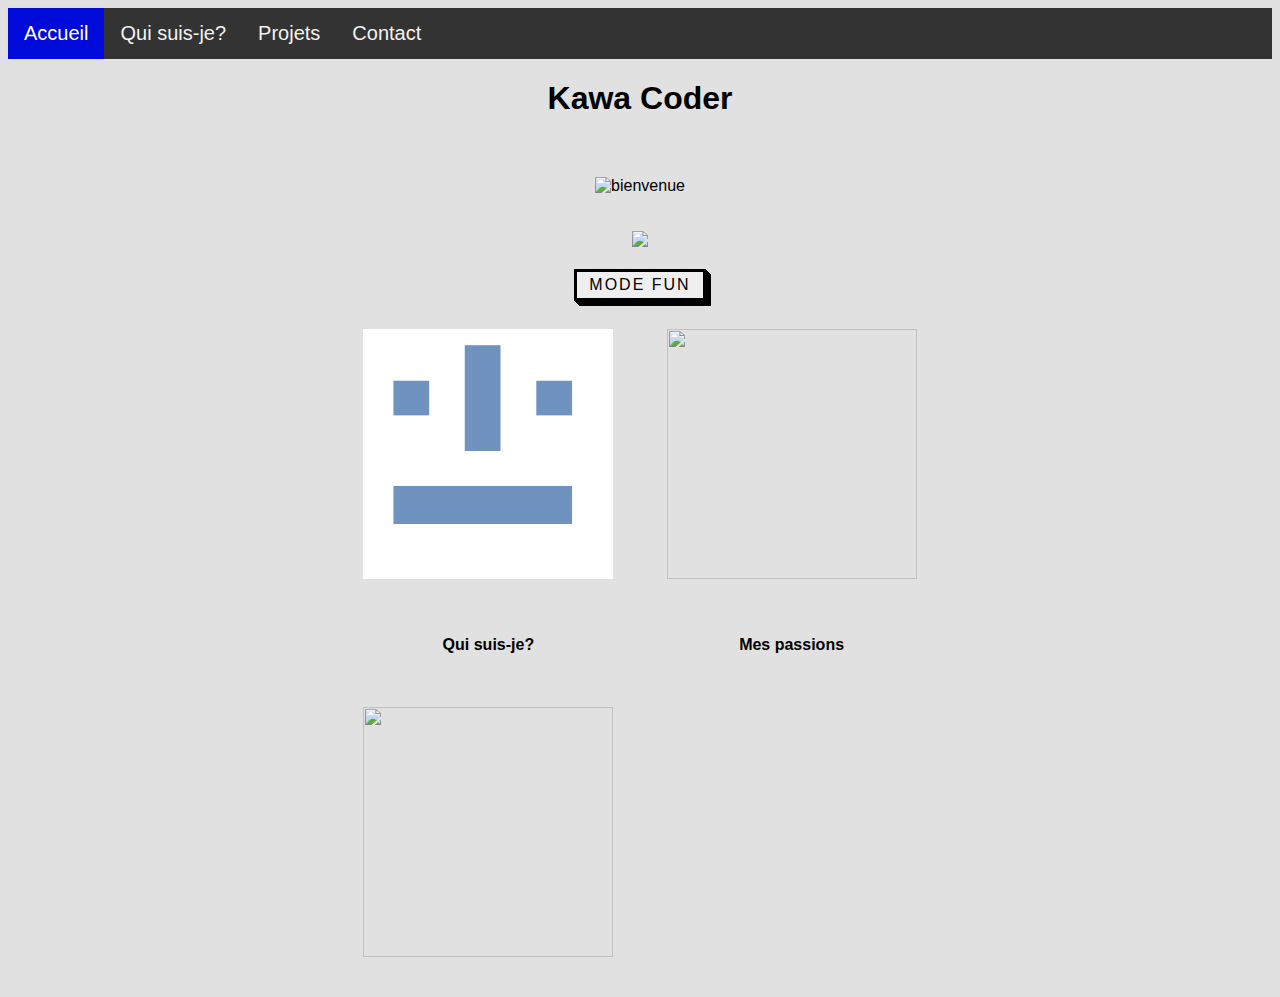
==== index.html @ d8741495 "first commit" ====
<!DOCTYPE html>
<html lang="en">

<head>
    <meta charset="UTF-8">
    <title>Coucou</title>
    <link rel="stylesheet" href="styles_srx.css" id="style">
    <style>
        /* Add any additional styles you need here */
    </style>
</head>

<body>

    <script>
        var currentStylesheet = 1; // Variable to track the current stylesheet
        var cursorElements = []; // Array to store cursor elements
        var cursorInterval; // Variable to store the interval for cursor animation

        function toggleCSS() {
            var stylesheet = document.getElementById('style');

            // Toggle between different CSS files based on the current state
            if (currentStylesheet === 1) {
                stylesheet.href = 'styles_relax.css';
                currentStylesheet = 2;
                updateWelcomeBanner();
                activateCursorScript();
            } else {
                stylesheet.href = 'styles_srx.css';
                currentStylesheet = 1;
                updateWelcomeBanner();
                deactivateCursorScript();
            }
        }

        function updateWelcomeBanner() {
            var welcomeImage = document.getElementById('welcome-image');
            if (currentStylesheet === 1) {
                welcomeImage.src = 'srx_banner.png'; // Change to the image for 'styles_relax.css'
            } else {
                welcomeImage.src = 'relax_banner.png'; // Change to the image for 'styles_srx.css'
            }
        }

        function createCursorElement(id, x, y, width, height, imageUrl) {
            var cursorElement = document.createElement('div');
            cursorElement.id = id;
            cursorElement.style.position = 'absolute';
            cursorElement.style.left = x + 'px';
            cursorElement.style.top = y + 'px';
            cursorElement.style.width = width + 'px';
            cursorElement.style.height = height + 'px';
            cursorElement.innerHTML = "<img src='" + imageUrl + "' width=" + width + " height=" + height + " border=0>";
            document.body.appendChild(cursorElement);
            cursorElements.push(cursorElement);
        }

        function moveCursorElement(id, x, y) {
            var cursorElement = document.getElementById(id);
            cursorElement.style.left = x + 'px';
            cursorElement.style.top = y + 'px';
        }

        function activateCursorScript() {
            if (cursorInterval) {
                clearInterval(cursorInterval);
            }


            var A = document.getElementById;
            var B = document.all;
            var C = document.layers;
            var T1 = ["ncb.png", 20, 20, "nca.png", 20, 20, "ncb.png", 20, 20, "nca.png", 20, 20, "ncb.png", 20, 20, "nca.png", 20, 20, "ncb.png", 20, 20, "otw.gif", 50, 50];

            var offsetx = 0;
            var offsety = 0;

            var nos = parseInt(T1.length / 3);
            var rate = 10;
            var ie5fix1 = 0;
            var ie5fix2 = 0;
            var rightedge = B ? document.body.clientWidth - T1[1] : window.innerWidth - T1[1] - 20;
            var bottomedge = B ? document.body.scrollTop + document.body.clientHeight - T1[2] : window.pageYOffset + window.innerHeight - T1[2];

            for (var i = 0; i < nos; i++) {
                createCursorElement("CUR" + i, i * 10, i * 10, T1[i * 3 + 1], T1[i * 3 + 2], T1[i * 3]);
            }

            function cycle() {
                for (var i = 0; i < nos - 1; i++) {
                    moveCursorElement("CUR" + i, getXpos("CUR" + (i + 1)), getYpos("CUR" + (i + 1)));
                }
            }

            function newPos(e) {
                moveCursorElement("CUR" + (nos - 1), (B) ? event.clientX + ie5fix1 : e.pageX + 2, (B) ? event.clientY + ie5fix2 : e.pageY + 2);
            }

            function getXpos(N) {
                return parseInt(document.getElementById(N).style.left);
            }

            function getYpos(N) {
                return parseInt(document.getElementById(N).style.top);
            }

            function getedgesIE() {
                rightedge = document.body.clientWidth - T1[1];
                bottomedge = document.body.scrollHeight - T1[2];
            }

            if (B) {
                window.onload = getedgesIE;
                window.onresize = getedgesIE;
            }

            if (document.layers) document.captureEvents(Event.MOUSEMOVE);
            document.onmousemove = newPos;
            cursorInterval = setInterval(cycle, rate);
        }

        function deactivateCursorScript() {
            clearInterval(cursorInterval);

            for (var i = 0; i < cursorElements.length; i++) {
                var cursorElement = cursorElements[i];
                document.body.removeChild(cursorElement);
            }

            cursorElements = [];
            document.onmousemove = null;
        }
    </script>


    <div class="topnav">
        <a class="active" href="#accueil">Accueil</a>
        <a href="quisuisje.html">Qui suis-je?</a>
        <a href="#projets">Projets</a>
        <a href="#contact">Contact</a>
    </div>


    <div class="content-container">
    <div class="centered">
        <h1>Kawa Coder</h1>
        <img id="welcome-image" src="https://github.com/KawaCoder/KawaCoder/assets/67145585/9d76dc84-b22f-4d24-8c2a-12049b19963c" alt="bienvenue"
            style="margin-top: 3vw; max-width:70%; max-height:70%;">

        <br>
        <br>
        <br>


        <a href="https://hits.sh/github.com/KawaCoder">
            <img src="https://hits.sh/github.com/KawaCoder.svg?style=flat&label=Views" />
        </a>
        <br>
        <br>
        <button onclick="toggleCSS()" class="button-54" role="button">Mode Fun</button>
    </div>



    <table align="center">
        <tr>
            <td>
                <rectangle>
                    <a href="quisuisje.html">

                        <!-- ▼  ▼ https://thebrandsmen.com/css-image-hover-effects/-->
                        <shrink>
                            <img src="profile.png" width="250" height="250">
                        </shrink>
                    </a>
                </rectangle>
            </td>

            <td>
                <rectangle>
                    <a href="projets.html">

                        <!-- ▼  ▼ https://thebrandsmen.com/css-image-hover-effects/-->
                        <shrink>
                            <img src="src/index/hat.png" width="250" height="250">
                        </shrink>
                    </a>
                </rectangle>
            </td>
        </tr>

        <tr>
            <td>
                Qui suis-je?
            </td>
            <td>
                Mes passions
            </td>

        </tr>

        <tr>
            <td>
                <rectangle>
                    <a href="orientation.html">

                        <!-- ▼  ▼ https://thebrandsmen.com/css-image-hover-effects/-->
                        <shrink>
                            <img src="src/index/hat.png" width="250" height="250">

                        </shrink>
                    </a>
                </rectangle>
            </td>

            <td>


            </div>

</body>

</html>
---- styles_srx.css ----
body{
    font-family: Arial, Helvetica, sans-serif;
    background-color: #e1e1e1;
}

h2{
    color: black;
}


.topnav {
  background-color: #333;
  overflow: hidden;
}

/* Style the links inside the navigation bar */
.topnav a {
  float: left;
  color: #f2f2f2;
  text-align: center;
  padding: 14px 16px;
  text-decoration: none;
  font-size: 20px;
}

/* Change the color of links on hover */
.topnav a:hover {
  background-color: #ddd;
  color: black;
}

/* Add a color to the active/current link */
.topnav a.active {
  background-color: #000bda;
  color: white;
}


table{
  text-align: center;
}

td{
padding: 2vw;
font-weight: bolder;
}

/* animation retrecissement - https://thebrandsmen.com/css-image-hover-effects/*/

shrink img {
	transition: 0.4s ease;
}

shrink img:hover {
	-webkit-transform: scale(0.8);
	-ms-transform: scale(0.8);
	transform: scale(0.8);
	transition: 0.4s ease;
}


.content-container {
  max-width: 800px; /* Adjust the max-width according to your design */
  margin: 0 auto; /* Center the content container */
  padding-left: 20px; /* Responsive left padding */
  padding-right: 20px; /* Optional: Responsive right padding */
}



/* CSS */
.button-54 {
    font-family: "Open Sans", sans-serif;
    font-size: 16px;
    letter-spacing: 2px;
    text-decoration: none;
    text-transform: uppercase;
    color: #000;
    cursor: pointer;
    border: 3px solid;
    padding: 0.25em 0.5em;
    box-shadow: 1px 1px 0px 0px, 2px 2px 0px 0px, 3px 3px 0px 0px, 4px 4px 0px 0px, 5px 5px 0px 0px;
    position: relative;
    user-select: none;
    -webkit-user-select: none;
    touch-action: manipulation;
  }
  
  .button-54:active {
    box-shadow: 0px 0px 0px 0px;
    top: 5px;
    left: 5px;
  }
  
  @media (min-width: 768px) {
    .button-54 {
      padding: 0.25em 0.75em;
    }
  }


p{
    color: black;

}

ul{
  list-style: none
  
  }
  

.centered {
    text-align: center;
  }
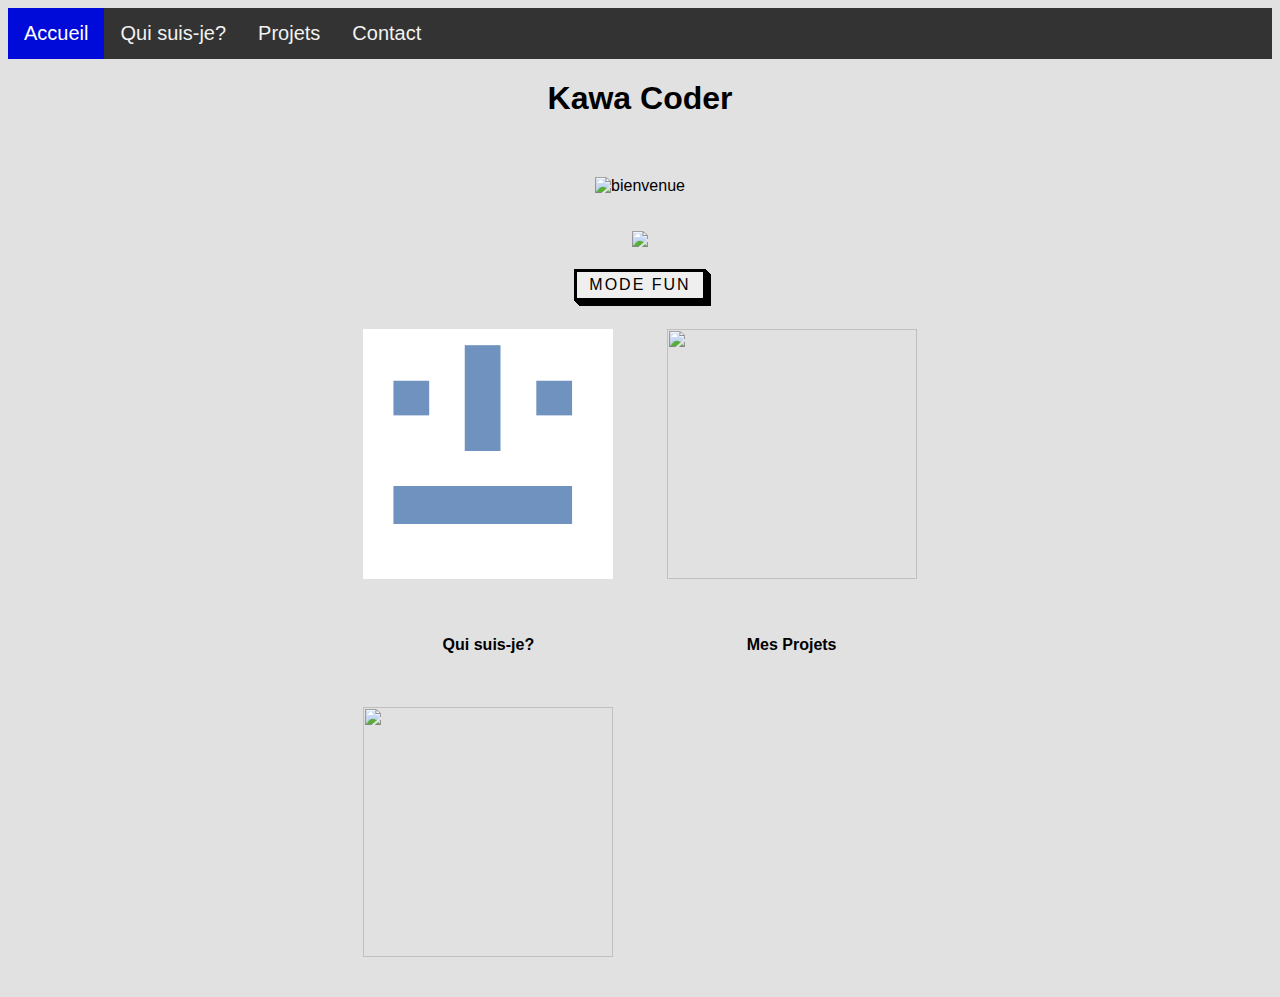
==== commit cf6dea31: "qqs modifs" ====
--- a/index.html
+++ b/index.html
@@ -195,7 +195,7 @@
                 Qui suis-je?
             </td>
             <td>
-                Mes passions
+                Mes     Projets
             </td>
 
         </tr>
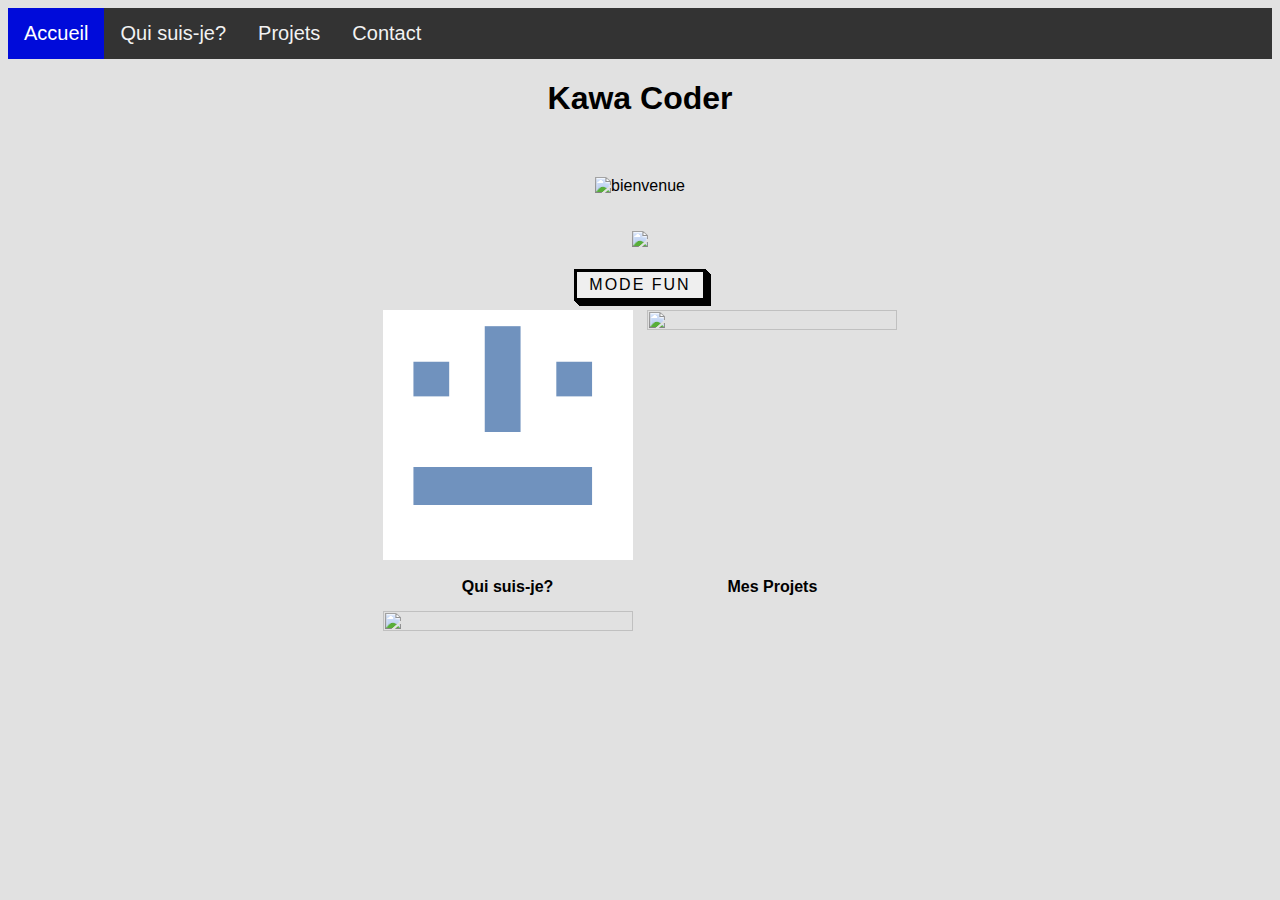
==== commit 086b7c59: "new file:   bookgen.png 	new file:   ghostrecon.png 	modified:   index.html 	new file:   mail.png 	m" ====
--- a/index.html
+++ b/index.html
@@ -71,7 +71,7 @@
             var A = document.getElementById;
             var B = document.all;
             var C = document.layers;
-            var T1 = ["ncb.png", 20, 20, "nca.png", 20, 20, "ncb.png", 20, 20, "nca.png", 20, 20, "ncb.png", 20, 20, "nca.png", 20, 20, "ncb.png", 20, 20, "otw.gif", 50, 50];
+            var T1 = ["ncb.png", 20, 20, "nca.png", 20, 20, "ncb.png", 20, 20, "nca.png", 20, 20, "ncb.png", 20, 20, "nca.png", 20, 20, "ncb.png", 20, 20, "otw.gif", 50, 20];
 
             var offsetx = 0;
             var offsety = 0;
@@ -137,88 +137,90 @@
     <div class="topnav">
         <a class="active" href="#accueil">Accueil</a>
         <a href="quisuisje.html">Qui suis-je?</a>
-        <a href="#projets">Projets</a>
-        <a href="#contact">Contact</a>
+        <a href="projets.html">Projets</a>
+        <a href="contact.html">Contact</a>
     </div>
 
 
     <div class="content-container">
-    <div class="centered">
-        <h1>Kawa Coder</h1>
-        <img id="welcome-image" src="https://github.com/KawaCoder/KawaCoder/assets/67145585/9d76dc84-b22f-4d24-8c2a-12049b19963c" alt="bienvenue"
-            style="margin-top: 3vw; max-width:70%; max-height:70%;">
-
-        <br>
-        <br>
-        <br>
-
-
-        <a href="https://hits.sh/github.com/KawaCoder">
-            <img src="https://hits.sh/github.com/KawaCoder.svg?style=flat&label=Views" />
-        </a>
-        <br>
-        <br>
-        <button onclick="toggleCSS()" class="button-54" role="button">Mode Fun</button>
+        <div class="centered">
+            <h1>Kawa Coder</h1>
+            <img id="welcome-image"
+                src="https://github.com/KawaCoder/KawaCoder/assets/67145585/9d76dc84-b22f-4d24-8c2a-12049b19963c"
+                alt="bienvenue" style="margin-top: 3vw; max-width:70%; max-height:70%;">
+
+            <br>
+            <br>
+            <br>
+
+
+            <a href="https://hits.sh/github.com/KawaCoder">
+                <img src="https://hits.sh/github.com/KawaCoder.svg?style=flat&label=Views" />
+            </a>
+            <br>
+            <br>
+            <button onclick="toggleCSS()" class="button-54" role="button">Mode Fun</button>
+        </div>
+
+
+
+        <table align="center">
+            <tr>
+                <td>
+                    <rectangle>
+                        <a href="quisuisje.html">
+
+                            <!-- ▼  ▼ https://thebrandsmen.com/css-image-hover-effects/-->
+                            <shrink>
+                                <img src="profile.png" width="250" height="250">
+                            </shrink>
+                        </a>
+                    </rectangle>
+                </td>
+
+                <td>
+                    <rectangle>
+                        <a href="projets.html">
+
+                            <!-- ▼  ▼ https://thebrandsmen.com/css-image-hover-effects/-->
+                            <shrink>
+                                <img src="src/index/hat.png" width="250" height="250">
+                            </shrink>
+                        </a>
+                    </rectangle>
+                </td>
+            </tr>
+
+            <tr>
+                <td>
+                    Qui suis-je?
+                </td>
+                <td>
+                    Mes Projets
+                </td>
+
+            </tr>
+
+            <tr>
+                <td>
+                    <rectangle>
+                        <a href="orientation.html">
+
+                            <!-- ▼  ▼ https://thebrandsmen.com/css-image-hover-effects/-->
+                            <shrink>
+                                <img src="src/index/hat.png" width="250" height="250">
+
+                            </shrink>
+                        </a>
+                    </rectangle>
+                </td>
+
+                <td>
+
+
+        </table>
     </div>
 
-
-
-    <table align="center">
-        <tr>
-            <td>
-                <rectangle>
-                    <a href="quisuisje.html">
-
-                        <!-- ▼  ▼ https://thebrandsmen.com/css-image-hover-effects/-->
-                        <shrink>
-                            <img src="profile.png" width="250" height="250">
-                        </shrink>
-                    </a>
-                </rectangle>
-            </td>
-
-            <td>
-                <rectangle>
-                    <a href="projets.html">
-
-                        <!-- ▼  ▼ https://thebrandsmen.com/css-image-hover-effects/-->
-                        <shrink>
-                            <img src="src/index/hat.png" width="250" height="250">
-                        </shrink>
-                    </a>
-                </rectangle>
-            </td>
-        </tr>
-
-        <tr>
-            <td>
-                Qui suis-je?
-            </td>
-            <td>
-                Mes     Projets
-            </td>
-
-        </tr>
-
-        <tr>
-            <td>
-                <rectangle>
-                    <a href="orientation.html">
-
-                        <!-- ▼  ▼ https://thebrandsmen.com/css-image-hover-effects/-->
-                        <shrink>
-                            <img src="src/index/hat.png" width="250" height="250">
-
-                        </shrink>
-                    </a>
-                </rectangle>
-            </td>
-
-            <td>
-
-
-            </div>
-
 </body>
 
 </html>--- a/styles_srx.css
+++ b/styles_srx.css
@@ -36,13 +36,45 @@
 }
 
 
+img {
+  max-width: 100%;
+  height: auto;
+}
+
+
+.collapsible {
+  background-color: #777;
+  color: white;
+  cursor: pointer;
+  padding: 18px;
+  width: 100%;
+  border: none;
+  text-align: left;
+  outline: none;
+  font-size: 15px;
+}
+
+.active, .collapsible:hover {
+  background-color: #555;
+}
+
+.content {
+  padding: 0 18px;
+  max-height: 0;
+  overflow: hidden;
+  transition: max-height 0.2s ease-out;
+  background-color: #f1f1f1;
+}
+
+
 table{
   text-align: center;
 }
 
 td{
-padding: 2vw;
-font-weight: bolder;
+  vertical-align:top;
+  padding: 0.5vw;
+  font-weight: bolder;
 }
 
 /* animation retrecissement - https://thebrandsmen.com/css-image-hover-effects/*/
@@ -60,7 +92,7 @@
 
 
 .content-container {
-  max-width: 800px; /* Adjust the max-width according to your design */
+  max-width: 900px; /* Adjust the max-width according to your design */
   margin: 0 auto; /* Center the content container */
   padding-left: 20px; /* Responsive left padding */
   padding-right: 20px; /* Optional: Responsive right padding */
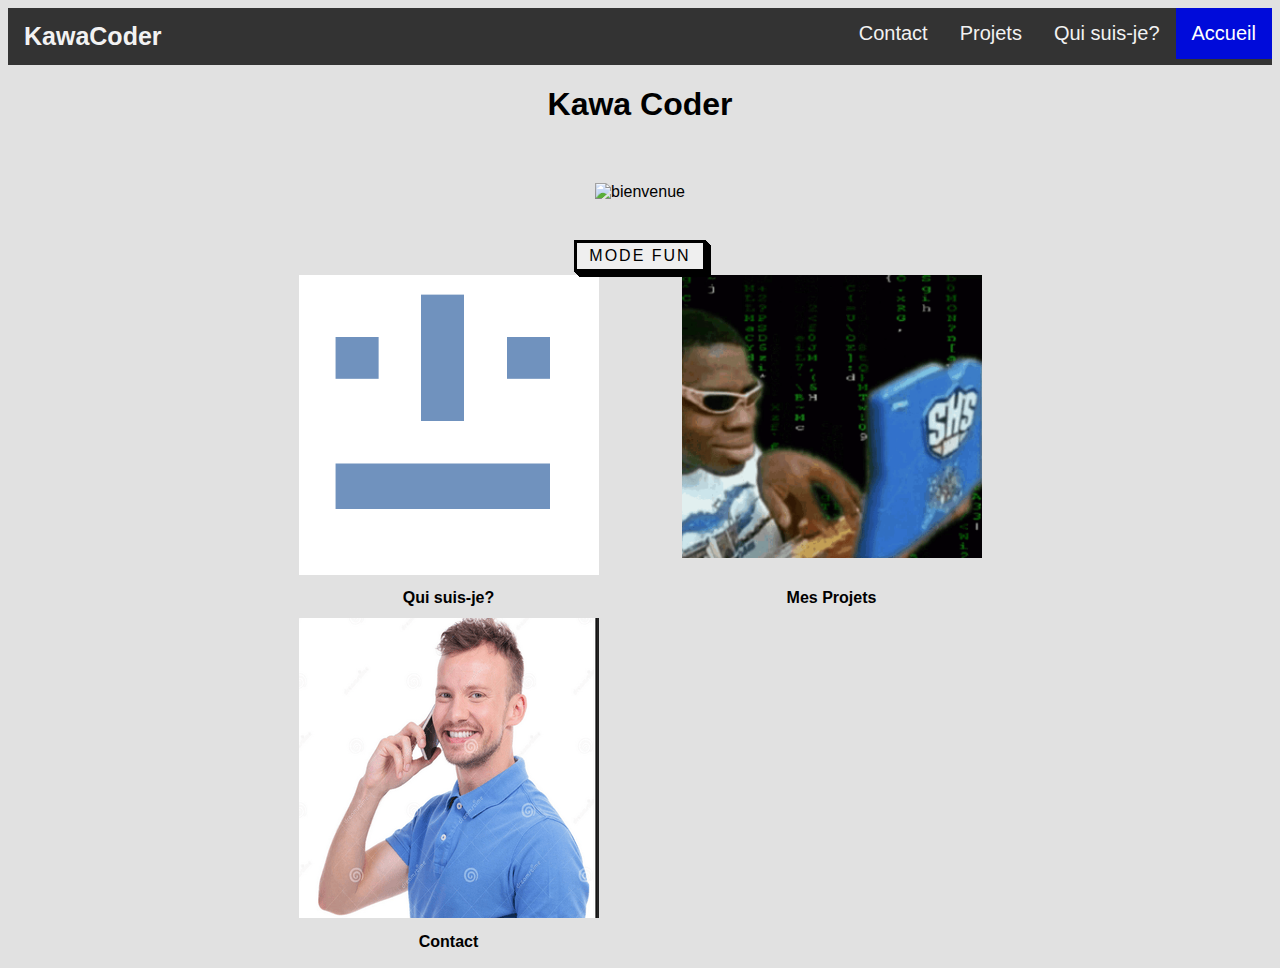
==== commit af35c3bf: "oui" ====
--- a/index.html
+++ b/index.html
@@ -3,7 +3,7 @@
 
 <head>
     <meta charset="UTF-8">
-    <title>Coucou</title>
+    <title>KawaCoder | Accueil</title>
     <link rel="stylesheet" href="styles_srx.css" id="style">
     <style>
         /* Add any additional styles you need here */
@@ -37,9 +37,9 @@
         function updateWelcomeBanner() {
             var welcomeImage = document.getElementById('welcome-image');
             if (currentStylesheet === 1) {
-                welcomeImage.src = 'srx_banner.png'; // Change to the image for 'styles_relax.css'
+                welcomeImage.src = 'https://github.com/KawaCoder/KawaCoder/assets/67145585/9d76dc84-b22f-4d24-8c2a-12049b19963c'; // Change to the image for 'styles_relax.css'
             } else {
-                welcomeImage.src = 'relax_banner.png'; // Change to the image for 'styles_srx.css'
+                welcomeImage.src = 'src/accueil/relax_banner.png'; // Change to the image for 'styles_srx.css'
             }
         }
 
@@ -71,7 +71,8 @@
             var A = document.getElementById;
             var B = document.all;
             var C = document.layers;
-            var T1 = ["ncb.png", 20, 20, "nca.png", 20, 20, "ncb.png", 20, 20, "nca.png", 20, 20, "ncb.png", 20, 20, "nca.png", 20, 20, "ncb.png", 20, 20, "otw.gif", 50, 20];
+            var cursorImagePaths = ["src/ncb.png", "src/nca.png", "src/otw.gif"];
+            var T1 = [cursorImagePaths[0], 20, 20, cursorImagePaths[1], 20, 20, cursorImagePaths[0], 20, 20, cursorImagePaths[1], 20, 20, cursorImagePaths[0], 20, 20, cursorImagePaths[1], 20, 20, cursorImagePaths[0], 20, 20, cursorImagePaths[2], 50, 20];
 
             var offsetx = 0;
             var offsety = 0;
@@ -135,7 +136,8 @@
 
 
     <div class="topnav">
-        <a class="active" href="#accueil">Accueil</a>
+        <p>KawaCoder</p>
+        <a class="active" href="index.html">Accueil</a>
         <a href="quisuisje.html">Qui suis-je?</a>
         <a href="projets.html">Projets</a>
         <a href="contact.html">Contact</a>
@@ -149,16 +151,7 @@
                 src="https://github.com/KawaCoder/KawaCoder/assets/67145585/9d76dc84-b22f-4d24-8c2a-12049b19963c"
                 alt="bienvenue" style="margin-top: 3vw; max-width:70%; max-height:70%;">
 
-            <br>
-            <br>
-            <br>
-
-
-            <a href="https://hits.sh/github.com/KawaCoder">
-                <img src="https://hits.sh/github.com/KawaCoder.svg?style=flat&label=Views" />
-            </a>
-            <br>
-            <br>
+            <div style="height: 3vw;"></div>
             <button onclick="toggleCSS()" class="button-54" role="button">Mode Fun</button>
         </div>
 
@@ -172,7 +165,7 @@
 
                             <!-- ▼  ▼ https://thebrandsmen.com/css-image-hover-effects/-->
                             <shrink>
-                                <img src="profile.png" width="250" height="250">
+                                <img src="src/accueil/profile.png" width="300" height="300">
                             </shrink>
                         </a>
                     </rectangle>
@@ -184,7 +177,7 @@
 
                             <!-- ▼  ▼ https://thebrandsmen.com/css-image-hover-effects/-->
                             <shrink>
-                                <img src="src/index/hat.png" width="250" height="250">
+                                <img src="src/accueil/hacker-pc.gif" width="300" height="300">
                             </shrink>
                         </a>
                     </rectangle>
@@ -204,18 +197,24 @@
             <tr>
                 <td>
                     <rectangle>
-                        <a href="orientation.html">
+                        <a href="contact.html">
 
                             <!-- ▼  ▼ https://thebrandsmen.com/css-image-hover-effects/-->
                             <shrink>
-                                <img src="src/index/hat.png" width="250" height="250">
+                                <img src="src/accueil/contact.png" width="300" height="300">
 
                             </shrink>
                         </a>
                     </rectangle>
                 </td>
 
-                <td>
+            </tr>
+        <tr>
+            <td>
+                Contact
+            </td>
+
+        </tr>
 
 
         </table>
@@ -223,4 +222,4 @@
 
 </body>
 
-</html>+</html>
--- a/styles_srx.css
+++ b/styles_srx.css
@@ -13,9 +13,21 @@
   overflow: hidden;
 }
 
+
+.topnav p {
+  float: left;
+  color: #f2f2f2;
+  text-align: center;
+  padding: 14px 16px;
+  font-weight: bold;
+  font-size: 25px;
+  margin: 0;
+}
+
+
 /* Style the links inside the navigation bar */
 .topnav a {
-  float: left;
+  float: right;
   color: #f2f2f2;
   text-align: center;
   padding: 14px 16px;
@@ -37,7 +49,7 @@
 
 
 img {
-  max-width: 100%;
+  max-width: 90%;
   height: auto;
 }
 
@@ -68,12 +80,14 @@
 
 
 table{
+  width: 100%;
   text-align: center;
+  table-layout: fixed;
 }
 
 td{
   vertical-align:top;
-  padding: 0.5vw;
+  padding-bottom: 1%;
   font-weight: bolder;
 }
 
@@ -92,10 +106,10 @@
 
 
 .content-container {
-  max-width: 900px; /* Adjust the max-width according to your design */
+  max-width: 60vw; /* Adjust the max-width according to your design */
   margin: 0 auto; /* Center the content container */
-  padding-left: 20px; /* Responsive left padding */
-  padding-right: 20px; /* Optional: Responsive right padding */
+  padding-left: 10px; /* Responsive left padding */
+  padding-right: 10px; /* Optional: Responsive right padding */
 }
 
 
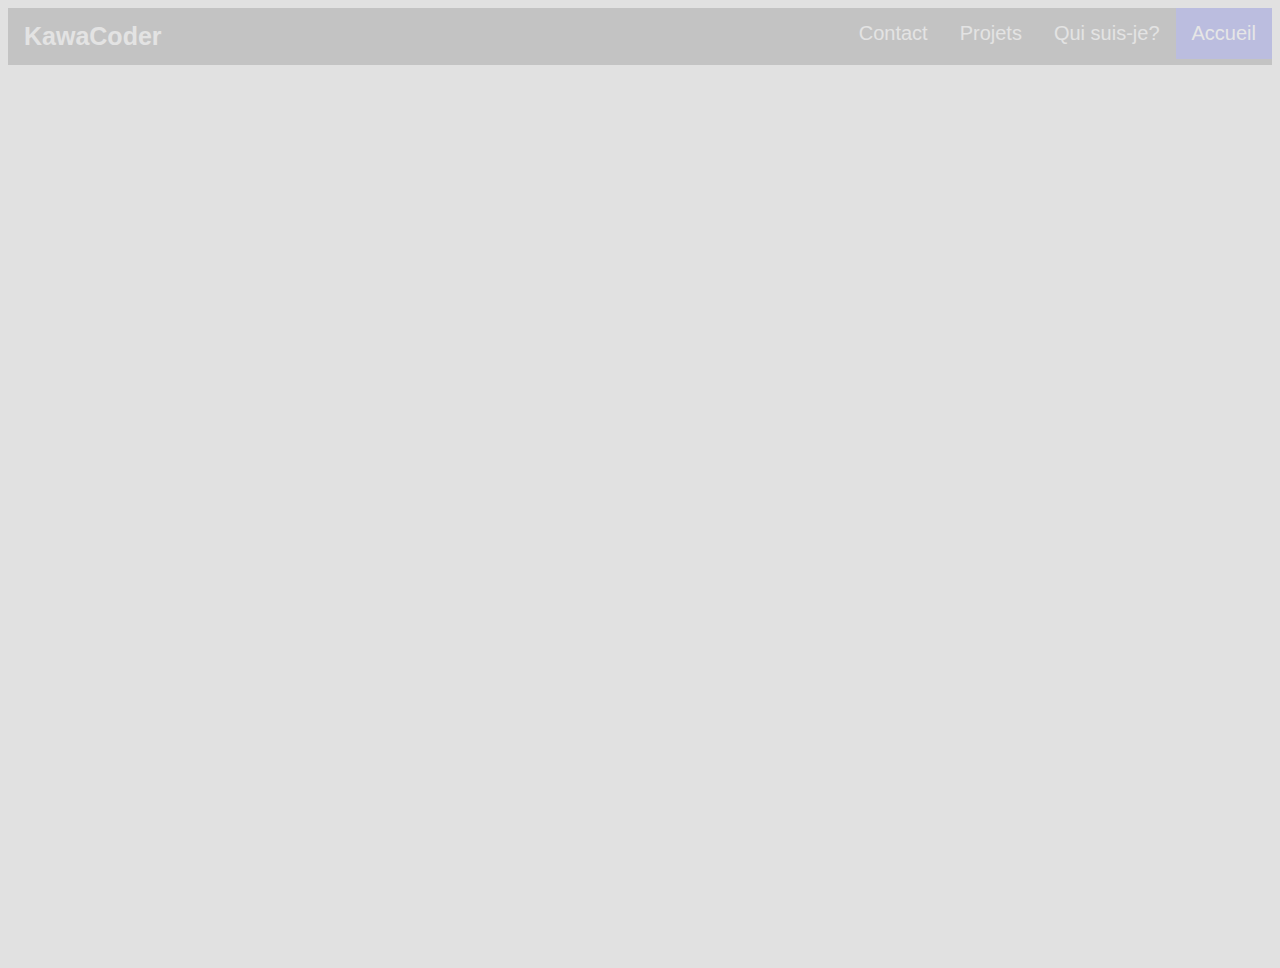
==== commit 6fe97a62: "rajout d'un effet de fondu coool B)" ====
--- a/index.html
+++ b/index.html
@@ -8,6 +8,7 @@
     <style>
         /* Add any additional styles you need here */
     </style>
+    <script src="https://code.jquery.com/jquery-3.6.0.min.js"></script>
 </head>
 
 <body>
@@ -131,11 +132,25 @@
 
             cursorElements = [];
             document.onmousemove = null;
-        }
+
+        }
+
+        $(document).ready(function() {
+            $("#fade").delay(1000).animate({ opacity: 1 }, 700);
+        });
+
+        $(document).ready(function() {
+            $("#fade-topnav").delay(500).animate({ opacity: 1 }, 700, function() {
+                $("#fade-title").delay(500).animate({ opacity: 1 }, 700, function() {
+                    $("#fade-content").delay(500).animate({ opacity: 1 }, 700);
+                });
+            });
+        });
+
     </script>
 
 
-    <div class="topnav">
+    <div id="fade-topnav" class="topnav">
         <p>KawaCoder</p>
         <a class="active" href="index.html">Accueil</a>
         <a href="quisuisje.html">Qui suis-je?</a>
@@ -143,19 +158,20 @@
         <a href="contact.html">Contact</a>
     </div>
 
-
-    <div class="content-container">
+    <div id="fade-title" class="content-container"">
         <div class="centered">
             <h1>Kawa Coder</h1>
             <img id="welcome-image"
                 src="https://github.com/KawaCoder/KawaCoder/assets/67145585/9d76dc84-b22f-4d24-8c2a-12049b19963c"
                 alt="bienvenue" style="margin-top: 3vw; max-width:70%; max-height:70%;">
-
+        </div>
+    </div>
+
+    <div id="fade-content" class="content-container">
+        <div class="centered">
             <div style="height: 3vw;"></div>
             <button onclick="toggleCSS()" class="button-54" role="button">Mode Fun</button>
         </div>
-
-
 
         <table align="center">
             <tr>
--- a/styles_srx.css
+++ b/styles_srx.css
@@ -1,6 +1,7 @@
 body{
-    font-family: Arial, Helvetica, sans-serif;
-    background-color: #e1e1e1;
+  text-align: center;
+  font-family: Arial, Helvetica, sans-serif;
+  background-color: #e1e1e1;
 }
 
 h2{
@@ -158,4 +159,20 @@
 
 .centered {
     text-align: center;
-  }+  }
+
+#fade {
+  opacity: 0;
+}
+
+#fade-topnav {
+  opacity: 0;
+}
+
+#fade-title {
+  opacity: 0;
+}
+
+#fade-content {
+  opacity: 0;
+}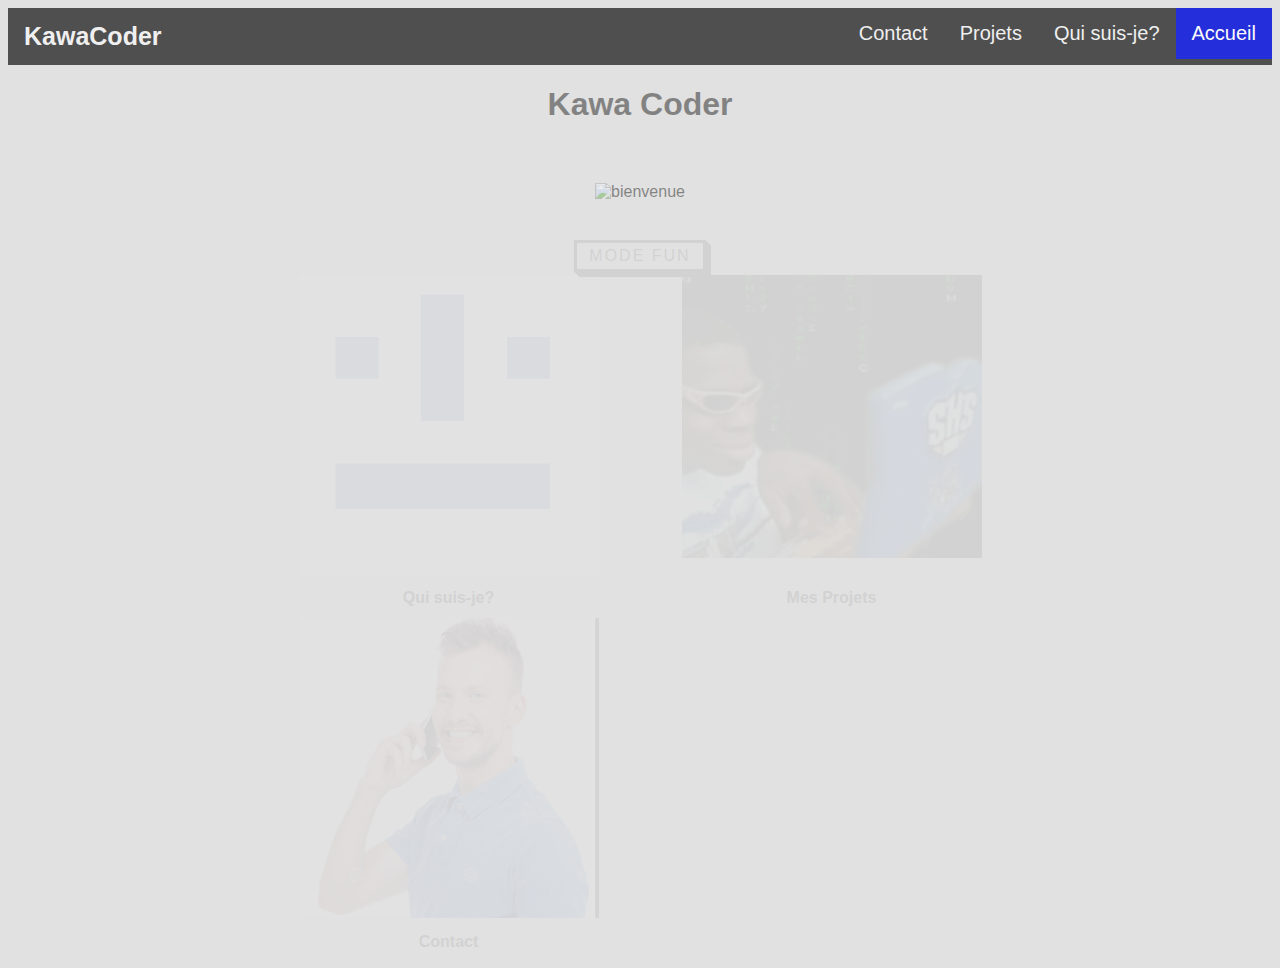
==== commit 9abddd4d: "miam le fade-in fade-out" ====
--- a/index.html
+++ b/index.html
@@ -135,18 +135,25 @@
 
         }
 
-        $(document).ready(function() {
-            $("#fade").delay(1000).animate({ opacity: 1 }, 700);
-        });
-
-        $(document).ready(function() {
-            $("#fade-topnav").delay(500).animate({ opacity: 1 }, 700, function() {
-                $("#fade-title").delay(500).animate({ opacity: 1 }, 700, function() {
-                    $("#fade-content").delay(500).animate({ opacity: 1 }, 700);
-                });
+
+        $(document).ready(function () {
+            console.log("ready");
+            $("#fade-topnav").delay(200).animate({ opacity: 1 }, 700);
+            $("#fade-title").delay(400).animate({ opacity: 1 }, 700);
+            $("#fade-content").delay(600).animate({ opacity: 1 }, 700);
+
+            // Fade out effect when clicking on navigation links
+            $("a").on('click', function (event) {
+                var href = $(this).attr('href');
+                if (href) {
+                    event.preventDefault();
+                    $("#fade-title").animate({ opacity: 0 }, 700);
+                    $("#fade-content").animate({ opacity: 0 }, 700, function () {
+                        window.location.href = href;
+                    });
+                }
             });
         });
-
     </script>
 
 
@@ -159,12 +166,12 @@
     </div>
 
     <div id="fade-title" class="content-container"">
-        <div class="centered">
-            <h1>Kawa Coder</h1>
-            <img id="welcome-image"
-                src="https://github.com/KawaCoder/KawaCoder/assets/67145585/9d76dc84-b22f-4d24-8c2a-12049b19963c"
-                alt="bienvenue" style="margin-top: 3vw; max-width:70%; max-height:70%;">
-        </div>
+        <div class=" centered">
+        <h1>Kawa Coder</h1>
+        <img id="welcome-image"
+            src="https://github.com/KawaCoder/KawaCoder/assets/67145585/9d76dc84-b22f-4d24-8c2a-12049b19963c"
+            alt="bienvenue" style="margin-top: 3vw; max-width:70%; max-height:70%;">
+    </div>
     </div>
 
     <div id="fade-content" class="content-container">
@@ -225,12 +232,12 @@
                 </td>
 
             </tr>
-        <tr>
-            <td>
-                Contact
-            </td>
-
-        </tr>
+            <tr>
+                <td>
+                    Contact
+                </td>
+
+            </tr>
 
 
         </table>
@@ -238,4 +245,4 @@
 
 </body>
 
-</html>
+</html>--- a/styles_srx.css
+++ b/styles_srx.css
@@ -7,7 +7,6 @@
 h2{
     color: black;
 }
-
 
 .topnav {
   background-color: #333;
